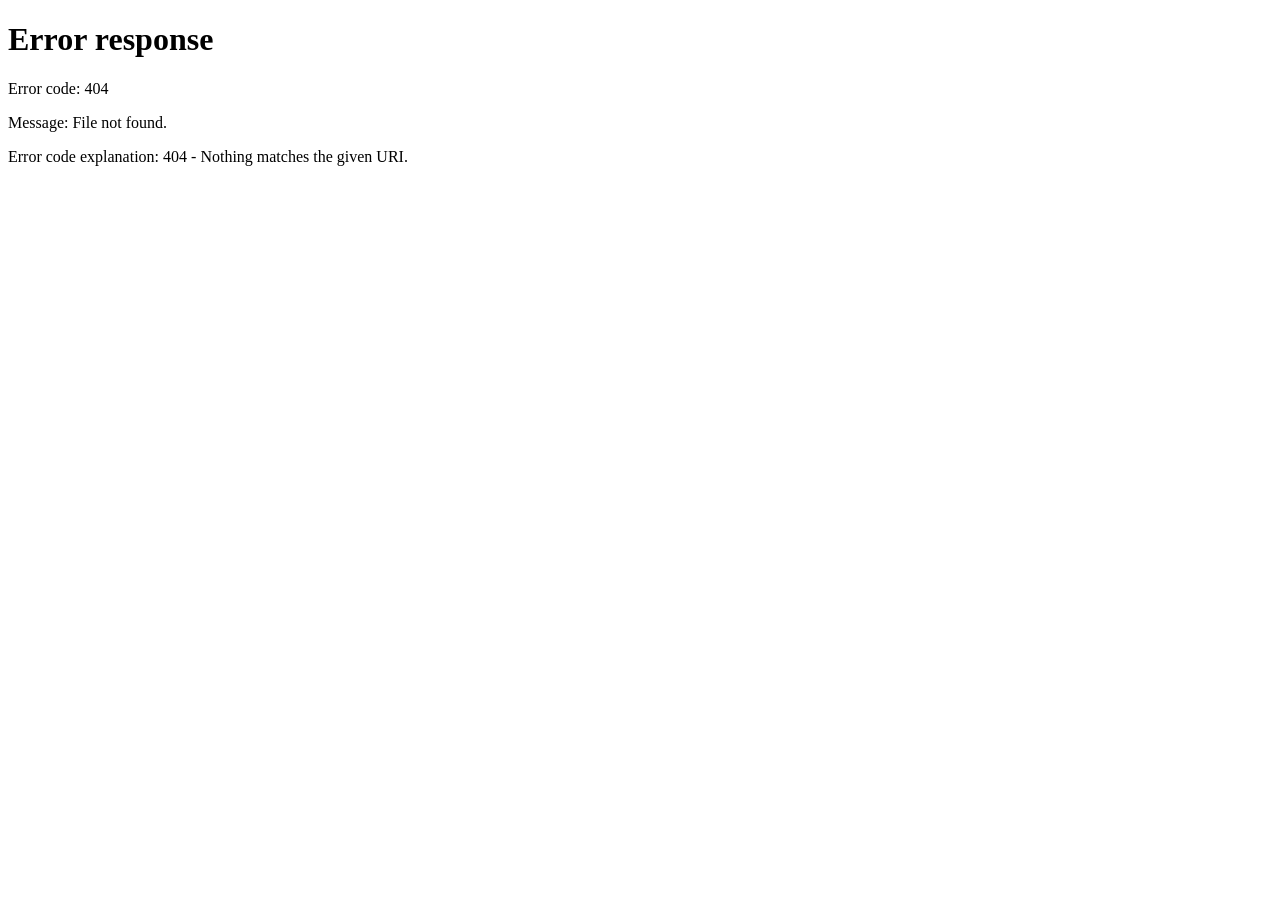
==== delivery.html @ f7ef8d5d "Create delivery.html Délivery complet stable" ====
<!DOCTYPE html>
<html lang="fr">
<head>
<meta charset="UTF-8">
<meta name="viewport" content="width=device-width, initial-scale=1.0">
<title>NVX Dashboard</title>

<style>
body{
    margin:0;
    font-family:Arial, sans-serif;
    background:#0f172a;
    color:white;
}
header{
    display:flex;
    justify-content:space-between;
    align-items:center;
    padding:15px 20px;
    background:#111827;
    border-bottom:1px solid #1f2937;
}
.logo{
    font-weight:bold;
    font-size:20px;
    color:#22c55e;
}
.section{
    background:#1e293b;
    margin:20px;
    padding:20px;
    border-radius:10px;
}
.balance{
    font-size:32px;
    font-weight:bold;
    color:#22c55e;
}
button{
    padding:8px 14px;
    border:none;
    border-radius:6px;
    cursor:pointer;
    margin:5px 0;
}
.green{ background:#22c55e; color:white; }
.red{ background:#ef4444; color:white; }
.blue{ background:#3b82f6; color:white; }
table{
    width:100%;
    border-collapse:collapse;
    margin-top:10px;
}
th,td{
    padding:8px;
    border-bottom:1px solid #334155;
    font-size:14px;
}
canvas{
    width:100%;
    background:#0f172a;
    border-radius:8px;
}
.fade{
    animation:fade 0.4s ease-in-out;
}
@keyframes fade{
    from{opacity:0;}
    to{opacity:1;}
}
</style>
</head>

<body>

<header>
    <div class="logo">NVX</div>
    <div>
        <span id="userIdDisplay"></span>
        <button class="red" onclick="logout()">Déconnexion</button>
    </div>
</header>

<div class="section">
    <h2>Solde Principal</h2>
    <div class="balance" id="balanceDisplay">0 USDT</div>
    <button class="green" onclick="deposit()">➕ Dépôt</button>
    <button class="red" onclick="withdraw()">➖ Retrait</button>
</div>

<div class="section">
    <h2>Parrainage</h2>
    <input type="text" id="refLink" readonly style="width:100%;padding:8px;border-radius:6px;border:none;">
    <button class="blue" onclick="copyRef()">Copier lien</button>
    <p>Total filleuls: <span id="refCount">0</span></p>
    <ul id="refList"></ul>
</div>

<div class="section">
    <h2>Signal Trading</h2>
    <div id="signalBox"></div>
    <button class="green" onclick="executeTrade()">Exécuter trade</button>
</div>

<div class="section">
    <h2>Graphique</h2>
    <canvas id="chart" height="120"></canvas>
</div>

<div class="section">
    <h2>Historique</h2>
    <button class="blue" onclick="toggleHistory()">Voir historique</button>
    <table id="historyTable" style="display:none;">
        <thead>
            <tr>
                <th>Date</th>
                <th>Type</th>
                <th>Montant</th>
                <th>Résultat</th>
            </tr>
        </thead>
        <tbody id="historyBody"></tbody>
    </table>
</div>
<!-- WALLET MODULE -->
<div class="section" id="walletModule">
    <h2>Wallet</h2>

    <div>
        <p>Solde disponible : <strong id="walletAvailable">0 USDT</strong></p>
        <p>Solde bloqué : <strong id="walletLocked">0 USDT</strong></p>
        <p>Gains cumulés : <strong id="walletGains">0 USDT</strong></p>
        <p>Bonus parrainage : <strong id="walletBonus">0 USDT</strong></p>
    </div>

    <div style="margin-top:10px;">
        <button id="walletDepositBtn">➕ Dépôt</button>
        <button id="walletWithdrawBtn">➖ Retrait</button>
        <button id="walletTransferBtn">🔁 Transfert</button>
        <button id="walletBonusBtn">🎁 Bonus</button>
        <button id="walletHistoryBtn">📜 Historique</button>
    </div>

    <div id="walletHistoryContainer" style="display:none;margin-top:15px;">
        <table width="100%">
            <thead>
                <tr>
                    <th>Date</th>
                    <th>Type</th>
                    <th>Montant</th>
                    <th>Statut</th>
                </tr>
            </thead>
            <tbody id="walletHistoryBody"></tbody>
        </table>
    </div>
</div>

<script>

/* ===========================
   🔐 SESSION STABLE DEFINITIVE
=========================== */

// On utilise UNIQUEMENT "session"
const session = localStorage.getItem("session");

if (!session) {
    window.location.replace("login.html");
}

// Compatibilité ancienne version
localStorage.setItem("loggedInUser", session);

const userId = session;

/* ===========================
   📦 INITIALISATION DONNÉES
=========================== */

function initUserData() {

    if (!localStorage.getItem(`user_${userId}_balance`)) {
        localStorage.setItem(`user_${userId}_balance`, 1000);
    }

    if (!localStorage.getItem(`user_${userId}_history`)) {
        localStorage.setItem(`user_${userId}_history`, JSON.stringify([]));
    }

    if (!localStorage.getItem(`user_${userId}_referrals`)) {
        localStorage.setItem(`user_${userId}_referrals`, JSON.stringify([]));
    }

    if (!localStorage.getItem(`user_${userId}_wallet`)) {
        localStorage.setItem(`user_${userId}_wallet`, JSON.stringify({
            available:1000,
            locked:0,
            gains:0,
            bonus:0
        }));
    }
}

initUserData();

/* ===========================
   HEADER
=========================== */

document.getElementById("userIdDisplay").textContent = userId;

/* ===========================
   💰 SOLDE PRINCIPAL
=========================== */

const balanceEl = document.getElementById("balanceDisplay");

function getBalance(){
    return parseFloat(localStorage.getItem(`user_${userId}_balance`));
}

function setBalance(value){
    localStorage.setItem(`user_${userId}_balance`, value);
    balanceEl.textContent = value.toFixed(2)+" USDT";
}

setBalance(getBalance());

function deposit(){
    let balance = getBalance();
    balance += 100;
    setBalance(balance);
    addHistory("Dépôt",100,"+");
}

function withdraw(){
    let balance = getBalance();
    if(balance>=50){
        balance -= 50;
        setBalance(balance);
        addHistory("Retrait",50,"-");
    }
}

/* ===========================
   📜 HISTORIQUE GLOBAL
=========================== */

function addHistory(type, amount, result){

    let history = JSON.parse(localStorage.getItem(`user_${userId}_history`));

    history.unshift({
        date:new Date().toLocaleString(),
        type,
        amount,
        result
    });

    localStorage.setItem(`user_${userId}_history`, JSON.stringify(history));
    loadHistory();
}

function loadHistory(){

    const body = document.getElementById("historyBody");
    body.innerHTML="";

    let history = JSON.parse(localStorage.getItem(`user_${userId}_history`));

    history.forEach(h=>{
        body.innerHTML+=`
        <tr>
            <td>${h.date}</td>
            <td>${h.type}</td>
            <td>${h.amount}</td>
            <td>${h.result}</td>
        </tr>`;
    });
}

loadHistory();

function toggleHistory(){
    const table = document.getElementById("historyTable");
    table.style.display = table.style.display==="none"?"table":"none";
}

/* ===========================
   👥 PARRAINAGE
=========================== */

function loadReferrals(){

    let refs = JSON.parse(localStorage.getItem(`user_${userId}_referrals`));
    const list = document.getElementById("refList");

    list.innerHTML="";
    refs.forEach(r=>{
        list.innerHTML+=`<li>${r}</li>`;
    });

    document.getElementById("refCount").textContent = refs.length;

    document.getElementById("refLink").value =
        window.location.origin+"/register.html?ref="+userId;
}

function copyRef(){
    const input = document.getElementById("refLink");
    input.select();
    document.execCommand("copy");
}

loadReferrals();

/* ===========================
   📈 SIGNALS AUTO (VIVANT)
=========================== */

function generateSignal(){

    const pairs=["BTC/USDT","ETH/USDT"];
    const types=["BUY","SELL"];

    const pair=pairs[Math.floor(Math.random()*2)];
    const type=types[Math.floor(Math.random()*2)];
    const price=(Math.random()*50000).toFixed(2);

    document.getElementById("signalBox").innerHTML=`
        Pair: ${pair}<br>
        Type: ${type}<br>
        Prix: ${price}<br>
        Heure: ${new Date().toLocaleTimeString()}
    `;
}

setInterval(generateSignal,5000);
generateSignal();

/* ===========================
   📊 GRAPH DYNAMIQUE
=========================== */

const canvas=document.getElementById("chart");
const ctx=canvas.getContext("2d");

let prices=[];
for(let i=0;i<50;i++){
    prices.push(30000+Math.random()*1000);
}

function drawChart(){

    ctx.clearRect(0,0,canvas.width,canvas.height);

    ctx.beginPath();
    ctx.moveTo(0,canvas.height-prices[0]/100);

    for(let i=1;i<prices.length;i++){
        ctx.lineTo(i*6,canvas.height-prices[i]/100);
    }

    ctx.strokeStyle="#22c55e";
    ctx.stroke();
}

function updatePrice(){
    prices.shift();
    prices.push(prices[prices.length-1]+(Math.random()-0.5)*200);
    drawChart();
}

setInterval(updatePrice,1000);
drawChart();

/* ===========================
   🏦 WALLET MODULE STABLE
=========================== */

function getWallet(){
    return JSON.parse(localStorage.getItem(`user_${userId}_wallet`));
}

function saveWallet(w){
    localStorage.setItem(`user_${userId}_wallet`,JSON.stringify(w));
    renderWallet();
}

function renderWallet(){

    const w=getWallet();

    document.getElementById("walletAvailable").textContent=w.available.toFixed(2)+" USDT";
    document.getElementById("walletLocked").textContent=w.locked.toFixed(2)+" USDT";
    document.getElementById("walletGains").textContent=w.gains.toFixed(2)+" USDT";
    document.getElementById("walletBonus").textContent=w.bonus.toFixed(2)+" USDT";
}

renderWallet();

/* Gains automatiques */
setInterval(()=>{
    let w=getWallet();
    w.gains+=0.05;
    saveWallet(w);
},4000);

/* ===========================
   🔓 LOGOUT PROPRE
=========================== */

function logout(){
    localStorage.removeItem("session");
    localStorage.removeItem("loggedInUser");
    window.location.replace("login.html");
}

</script>

</body>
          </html>
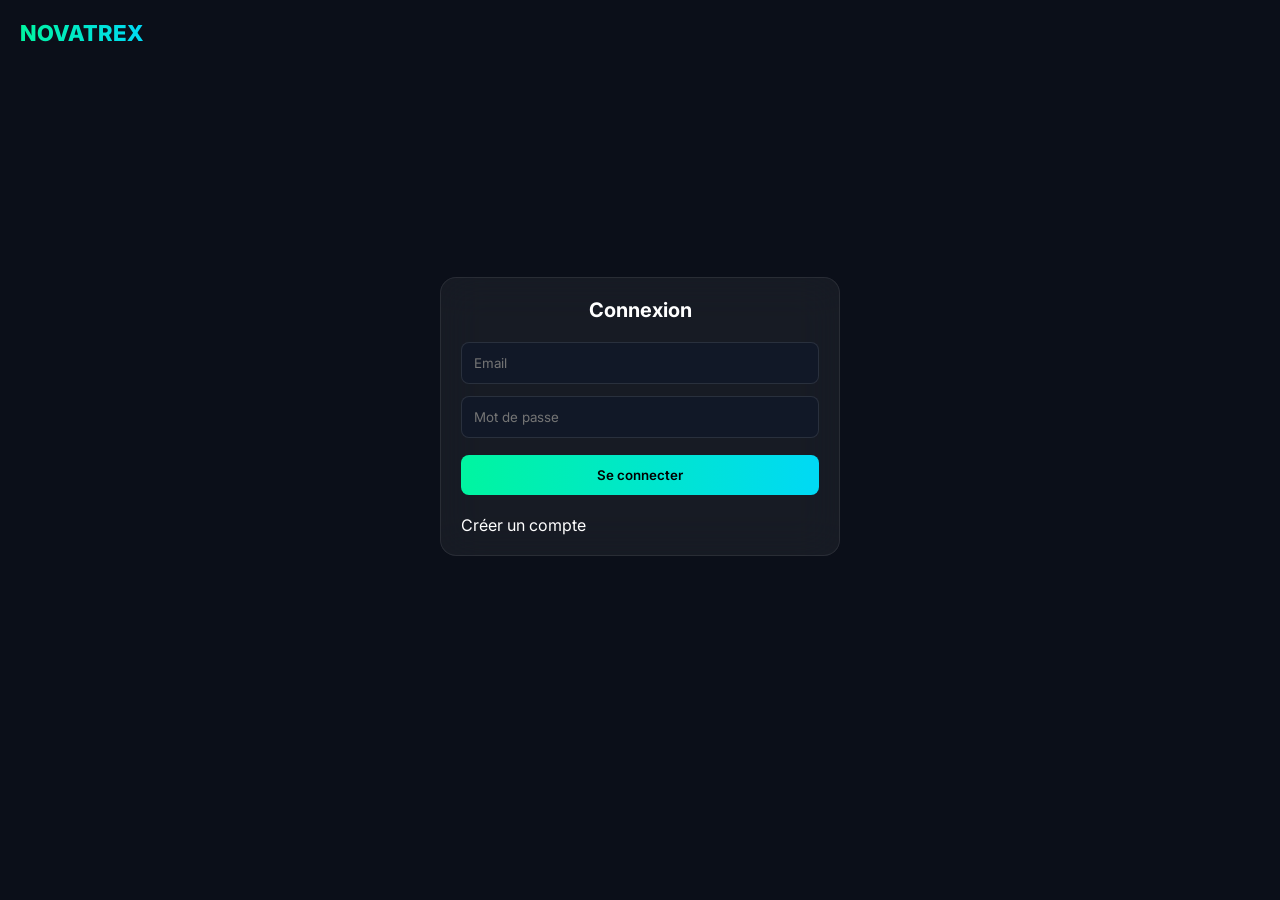
==== commit 83e0b942: "Update delivery.html Petite modification de fichier delivery.html" ====
--- a/delivery.html
+++ b/delivery.html
@@ -414,7 +414,7 @@
 function logout(){
     localStorage.removeItem("session");
     localStorage.removeItem("loggedInUser");
-    window.location.replace("login.html");
+    window.location.replace("delivery.html");
 }
 
 </script>
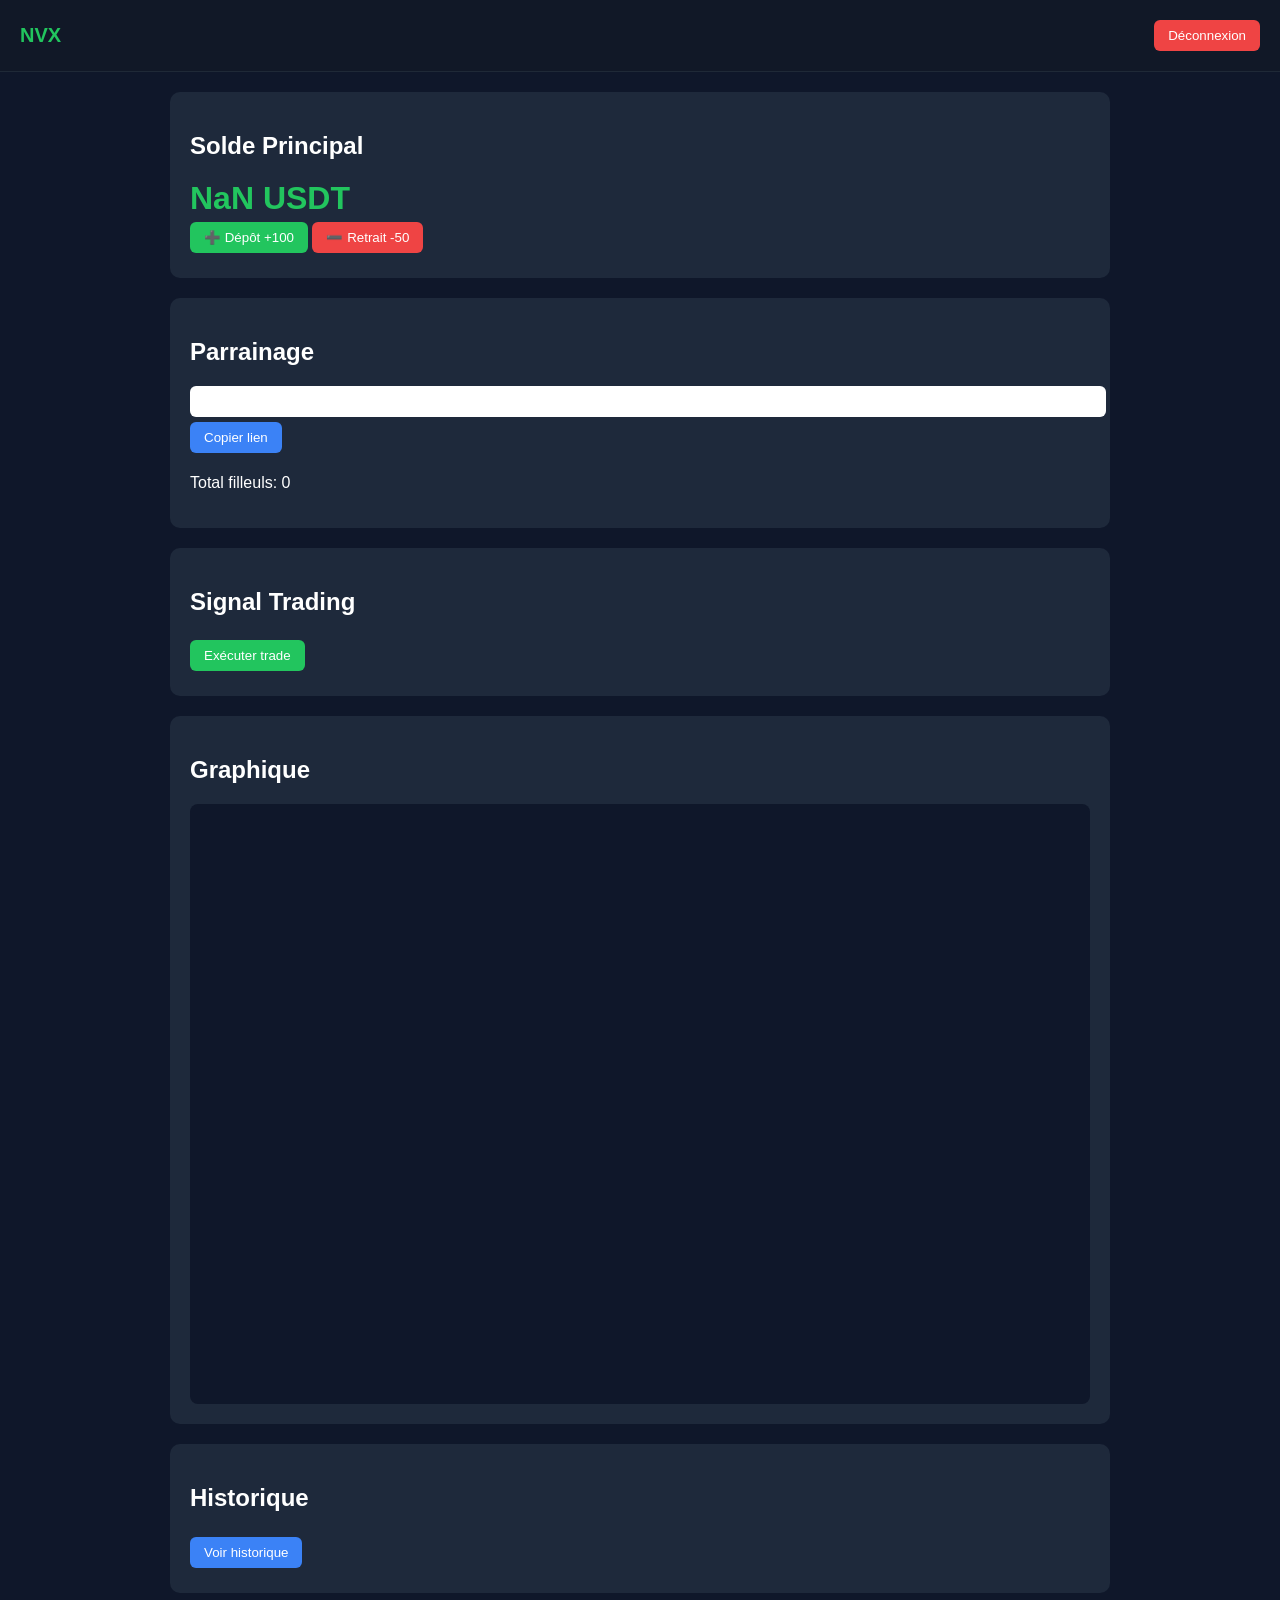
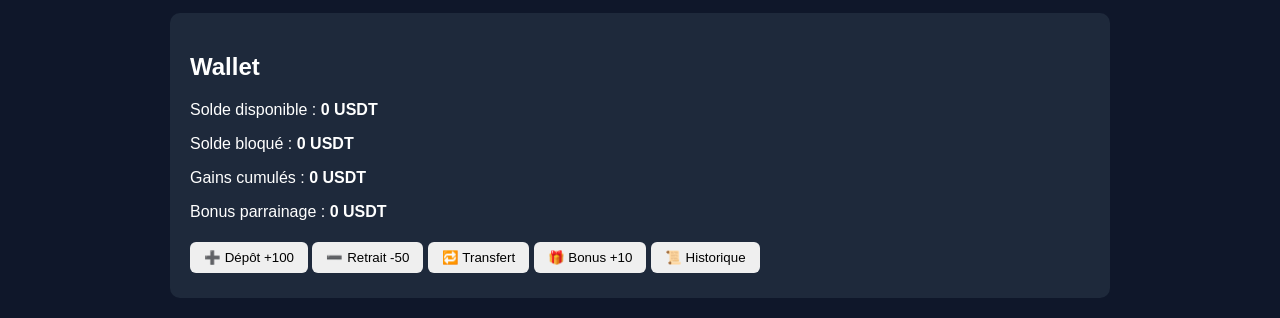
==== commit df2f168e: "Update delivery.html Modification de fichier  delivery.html" ====
--- a/delivery.html
+++ b/delivery.html
@@ -4,13 +4,14 @@
 <meta charset="UTF-8">
 <meta name="viewport" content="width=device-width, initial-scale=1.0">
 <title>NVX Dashboard</title>
-
 <style>
 body{
     margin:0;
     font-family:Arial, sans-serif;
     background:#0f172a;
     color:white;
+    overflow-y:auto; 
+    min-height:100vh;
 }
 header{
     display:flex;
@@ -19,6 +20,9 @@
     padding:15px 20px;
     background:#111827;
     border-bottom:1px solid #1f2937;
+    position:sticky;
+    top:0;
+    z-index:100;
 }
 .logo{
     font-weight:bold;
@@ -27,9 +31,10 @@
 }
 .section{
     background:#1e293b;
-    margin:20px;
+    margin:20px auto;
     padding:20px;
     border-radius:10px;
+    max-width:900px;
 }
 .balance{
     font-size:32px;
@@ -60,6 +65,7 @@
     width:100%;
     background:#0f172a;
     border-radius:8px;
+    display:block;
 }
 .fade{
     animation:fade 0.4s ease-in-out;
@@ -68,9 +74,13 @@
     from{opacity:0;}
     to{opacity:1;}
 }
+.auth-message{ display:none; margin:5px 0; font-weight:bold; }
+.auth-success{ color:#22c55e; }
+.auth-error{ color:#ef4444; }
+.auth-spinner{ display:none; margin-left:5px; width:14px; height:14px; border:2px solid #fff; border-top:2px solid transparent; border-radius:50%; animation:spin 1s linear infinite; }
+@keyframes spin{ from{transform:rotate(0deg);} to{transform:rotate(360deg);} }
 </style>
 </head>
-
 <body>
 
 <header>
@@ -84,8 +94,8 @@
 <div class="section">
     <h2>Solde Principal</h2>
     <div class="balance" id="balanceDisplay">0 USDT</div>
-    <button class="green" onclick="deposit()">➕ Dépôt</button>
-    <button class="red" onclick="withdraw()">➖ Retrait</button>
+    <button class="green" onclick="deposit()">➕ Dépôt +100</button>
+    <button class="red" onclick="withdraw()">➖ Retrait -50</button>
 </div>
 
 <div class="section">
@@ -104,7 +114,7 @@
 
 <div class="section">
     <h2>Graphique</h2>
-    <canvas id="chart" height="120"></canvas>
+    <canvas id="chart" height="200"></canvas>
 </div>
 
 <div class="section">
@@ -122,7 +132,7 @@
         <tbody id="historyBody"></tbody>
     </table>
 </div>
-<!-- WALLET MODULE -->
+
 <div class="section" id="walletModule">
     <h2>Wallet</h2>
 
@@ -134,10 +144,10 @@
     </div>
 
     <div style="margin-top:10px;">
-        <button id="walletDepositBtn">➕ Dépôt</button>
-        <button id="walletWithdrawBtn">➖ Retrait</button>
+        <button id="walletDepositBtn">➕ Dépôt +100</button>
+        <button id="walletWithdrawBtn">➖ Retrait -50</button>
         <button id="walletTransferBtn">🔁 Transfert</button>
-        <button id="walletBonusBtn">🎁 Bonus</button>
+        <button id="walletBonusBtn">🎁 Bonus +10</button>
         <button id="walletHistoryBtn">📜 Historique</button>
     </div>
 
@@ -157,267 +167,154 @@
 </div>
 
 <script>
-
-/* ===========================
-   🔐 SESSION STABLE DEFINITIVE
-=========================== */
-
-// On utilise UNIQUEMENT "session"
-const session = localStorage.getItem("session");
-
-if (!session) {
-    window.location.replace("login.html");
-}
-
-// Compatibilité ancienne version
-localStorage.setItem("loggedInUser", session);
-
-const userId = session;
-
-/* ===========================
-   📦 INITIALISATION DONNÉES
-=========================== */
-
-function initUserData() {
-
-    if (!localStorage.getItem(`user_${userId}_balance`)) {
-        localStorage.setItem(`user_${userId}_balance`, 1000);
+/* ===== AUTH SYSTEM ===== */
+const AUTH_USERS="auth_users";
+const AUTH_SESSION="auth_session";
+
+/* SESSION CHECK */
+const session = JSON.parse(localStorage.getItem(AUTH_SESSION));
+if(!session){
+    // pas connecté → rester sur login/register
+} else {
+    // connecté → aller directement au dashboard
+    document.getElementById("userIdDisplay").textContent=session.email;
+}
+
+/* AUTH FUNCTIONS */
+function authShowMessage(elementId,message,type){
+    const el=document.getElementById(elementId);
+    if(!el) return;
+    el.className="auth-message";
+    el.classList.add(type==="success"?"auth-success":"auth-error");
+    el.innerText=message;
+    el.style.display="block";
+    setTimeout(()=>{ el.style.opacity="1"; },10);
+}
+function authToggleLoading(button,loading){
+    const spinner=button.querySelector(".auth-spinner");
+    const text=button.querySelector(".auth-btn-text");
+    if(loading){
+        button.disabled=true;
+        if(spinner) spinner.style.display="inline-block";
+        if(text) text.style.opacity="0.7";
+    } else {
+        button.disabled=false;
+        if(spinner) spinner.style.display="none";
+        if(text) text.style.opacity="1";
     }
-
-    if (!localStorage.getItem(`user_${userId}_history`)) {
-        localStorage.setItem(`user_${userId}_history`, JSON.stringify([]));
-    }
-
-    if (!localStorage.getItem(`user_${userId}_referrals`)) {
-        localStorage.setItem(`user_${userId}_referrals`, JSON.stringify([]));
-    }
-
-    if (!localStorage.getItem(`user_${userId}_wallet`)) {
-        localStorage.setItem(`user_${userId}_wallet`, JSON.stringify({
-            available:1000,
-            locked:0,
-            gains:0,
-            bonus:0
-        }));
-    }
-}
-
+}
+function authRegister(){
+    const email=document.getElementById("authRegisterEmail").value.trim();
+    const password=document.getElementById("authRegisterPassword").value.trim();
+    const button=document.getElementById("authRegisterBtn");
+    if(!email||!password){ authShowMessage("authRegisterMessage","Tous les champs sont requis","error"); return; }
+    let users=JSON.parse(localStorage.getItem(AUTH_USERS))||[];
+    if(users.find(u=>u.email===email)){ authShowMessage("authRegisterMessage","Email déjà existant","error"); return; }
+    authToggleLoading(button,true);
+    setTimeout(()=>{
+        users.push({email,password});
+        localStorage.setItem(AUTH_USERS,JSON.stringify(users));
+        localStorage.setItem(AUTH_SESSION,JSON.stringify({email,password}));
+        authToggleLoading(button,false);
+        authShowMessage("authRegisterMessage","Compte créé avec succès","success");
+        setTimeout(()=>{ window.location.href="delivery.html"; },1200);
+    },1500);
+}
+function authLogin(){
+    const email=document.getElementById("authLoginEmail").value.trim();
+    const password=document.getElementById("authLoginPassword").value.trim();
+    const button=document.getElementById("authLoginBtn");
+    if(!email||!password){ authShowMessage("authLoginMessage","Tous les champs sont requis","error"); return; }
+    let users=JSON.parse(localStorage.getItem(AUTH_USERS))||[];
+    let user=users.find(u=>u.email===email && u.password===password);
+    if(!user){ authShowMessage("authLoginMessage","Identifiants incorrects","error"); return; }
+    authToggleLoading(button,true);
+    setTimeout(()=>{
+        localStorage.setItem(AUTH_SESSION,JSON.stringify(user));
+        authToggleLoading(button,false);
+        authShowMessage("authLoginMessage","Connexion réussie","success");
+        setTimeout(()=>{ window.location.href="delivery.html"; },1200);
+    },1500);
+}
+
+/* ===== DASHBOARD NVX ===== */
+const userId=session?session.email:null;
+
+function initUserData(){
+    if(!userId) return;
+    if(!localStorage.getItem(`user_${userId}_balance`)) localStorage.setItem(`user_${userId}_balance`,"1000");
+    if(!localStorage.getItem(`user_${userId}_history`)) localStorage.setItem(`user_${userId}_history`,JSON.stringify([]));
+    if(!localStorage.getItem(`user_${userId}_referrals`)) localStorage.setItem(`user_${userId}_referrals`,JSON.stringify([]));
+    if(!localStorage.getItem(`user_${userId}_wallet`)) localStorage.setItem(`user_${userId}_wallet`,JSON.stringify({available:1000,locked:0,gains:0,bonus:0}));
+}
 initUserData();
 
-/* ===========================
-   HEADER
-=========================== */
-
-document.getElementById("userIdDisplay").textContent = userId;
-
-/* ===========================
-   💰 SOLDE PRINCIPAL
-=========================== */
-
-const balanceEl = document.getElementById("balanceDisplay");
-
-function getBalance(){
-    return parseFloat(localStorage.getItem(`user_${userId}_balance`));
-}
-
-function setBalance(value){
-    localStorage.setItem(`user_${userId}_balance`, value);
-    balanceEl.textContent = value.toFixed(2)+" USDT";
-}
-
+document.getElementById("userIdDisplay").textContent=userId;
+
+const balanceEl=document.getElementById("balanceDisplay");
+function getBalance(){ return parseFloat(localStorage.getItem(`user_${userId}_balance`)); }
+function setBalance(value){ localStorage.setItem(`user_${userId}_balance`,value); balanceEl.textContent=value.toFixed(2)+" USDT"; }
 setBalance(getBalance());
 
-function deposit(){
-    let balance = getBalance();
-    balance += 100;
-    setBalance(balance);
-    addHistory("Dépôt",100,"+");
-}
-
-function withdraw(){
-    let balance = getBalance();
-    if(balance>=50){
-        balance -= 50;
-        setBalance(balance);
-        addHistory("Retrait",50,"-");
-    }
-}
-
-/* ===========================
-   📜 HISTORIQUE GLOBAL
-=========================== */
-
-function addHistory(type, amount, result){
-
-    let history = JSON.parse(localStorage.getItem(`user_${userId}_history`));
-
-    history.unshift({
-        date:new Date().toLocaleString(),
-        type,
-        amount,
-        result
-    });
-
-    localStorage.setItem(`user_${userId}_history`, JSON.stringify(history));
+function deposit(){ let b=getBalance(); b+=100; setBalance(b); addHistory("Dépôt",100,"+"); }
+function withdraw(){ let b=getBalance(); if(b>=50){ b-=50; setBalance(b); addHistory("Retrait",50,"-"); } }
+
+function addHistory(type,amount,result){
+    let h=JSON.parse(localStorage.getItem(`user_${userId}_history`));
+    h.unshift({date:new Date().toLocaleString(),type,amount,result});
+    localStorage.setItem(`user_${userId}_history`,JSON.stringify(h));
     loadHistory();
 }
-
 function loadHistory(){
-
-    const body = document.getElementById("historyBody");
-    body.innerHTML="";
-
-    let history = JSON.parse(localStorage.getItem(`user_${userId}_history`));
-
-    history.forEach(h=>{
-        body.innerHTML+=`
-        <tr>
-            <td>${h.date}</td>
-            <td>${h.type}</td>
-            <td>${h.amount}</td>
-            <td>${h.result}</td>
-        </tr>`;
-    });
-}
-
+    const body=document.getElementById("historyBody"); body.innerHTML="";
+    let h=JSON.parse(localStorage.getItem(`user_${userId}_history`));
+    h.forEach(e=>{ body.innerHTML+=`<tr><td>${e.date}</td><td>${e.type}</td><td>${e.amount}</td><td>${e.result}</td></tr>`; });
+}
 loadHistory();
-
-function toggleHistory(){
-    const table = document.getElementById("historyTable");
-    table.style.display = table.style.display==="none"?"table":"none";
-}
-
-/* ===========================
-   👥 PARRAINAGE
-=========================== */
+function toggleHistory(){ const t=document.getElementById("historyTable"); t.style.display=t.style.display==="none"?"table":"none"; }
 
 function loadReferrals(){
-
-    let refs = JSON.parse(localStorage.getItem(`user_${userId}_referrals`));
-    const list = document.getElementById("refList");
-
-    list.innerHTML="";
-    refs.forEach(r=>{
-        list.innerHTML+=`<li>${r}</li>`;
-    });
-
-    document.getElementById("refCount").textContent = refs.length;
-
-    document.getElementById("refLink").value =
-        window.location.origin+"/register.html?ref="+userId;
-}
-
-function copyRef(){
-    const input = document.getElementById("refLink");
-    input.select();
-    document.execCommand("copy");
-}
-
+    let refs=JSON.parse(localStorage.getItem(`user_${userId}_referrals`));
+    const list=document.getElementById("refList"); list.innerHTML="";
+    refs.forEach(r=>{ list.innerHTML+=`<li>${r}</li>`; });
+    document.getElementById("refCount").textContent=refs.length;
+    document.getElementById("refLink").value=window.location.origin+"/register.html?ref="+userId;
+}
+function copyRef(){ const input=document.getElementById("refLink"); if(navigator.clipboard){ navigator.clipboard.writeText(input.value); } else { input.select(); document.execCommand("copy"); } }
 loadReferrals();
 
-/* ===========================
-   📈 SIGNALS AUTO (VIVANT)
-=========================== */
-
 function generateSignal(){
-
-    const pairs=["BTC/USDT","ETH/USDT"];
-    const types=["BUY","SELL"];
-
-    const pair=pairs[Math.floor(Math.random()*2)];
-    const type=types[Math.floor(Math.random()*2)];
+    const p=["BTC/USDT","ETH/USDT"], t=["BUY","SELL"];
+    const pair=p[Math.floor(Math.random()*2)];
+    const type=t[Math.floor(Math.random()*2)];
     const price=(Math.random()*50000).toFixed(2);
-
-    document.getElementById("signalBox").innerHTML=`
-        Pair: ${pair}<br>
-        Type: ${type}<br>
-        Prix: ${price}<br>
-        Heure: ${new Date().toLocaleTimeString()}
-    `;
-}
-
+    document.getElementById("signalBox").innerHTML=`Pair: ${pair}<br>Type: ${type}<br>Prix: ${price}<br>Heure: ${new Date().toLocaleTimeString()}`;
+}
 setInterval(generateSignal,5000);
 generateSignal();
 
-/* ===========================
-   📊 GRAPH DYNAMIQUE
-=========================== */
-
 const canvas=document.getElementById("chart");
+canvas.width=canvas.offsetWidth; canvas.height=canvas.offsetHeight;
 const ctx=canvas.getContext("2d");
-
-let prices=[];
-for(let i=0;i<50;i++){
-    prices.push(30000+Math.random()*1000);
-}
-
-function drawChart(){
-
-    ctx.clearRect(0,0,canvas.width,canvas.height);
-
-    ctx.beginPath();
-    ctx.moveTo(0,canvas.height-prices[0]/100);
-
-    for(let i=1;i<prices.length;i++){
-        ctx.lineTo(i*6,canvas.height-prices[i]/100);
-    }
-
-    ctx.strokeStyle="#22c55e";
-    ctx.stroke();
-}
-
-function updatePrice(){
-    prices.shift();
-    prices.push(prices[prices.length-1]+(Math.random()-0.5)*200);
-    drawChart();
-}
-
-setInterval(updatePrice,1000);
-drawChart();
-
-/* ===========================
-   🏦 WALLET MODULE STABLE
-=========================== */
-
-function getWallet(){
-    return JSON.parse(localStorage.getItem(`user_${userId}_wallet`));
-}
-
-function saveWallet(w){
-    localStorage.setItem(`user_${userId}_wallet`,JSON.stringify(w));
-    renderWallet();
-}
-
-function renderWallet(){
-
-    const w=getWallet();
-
-    document.getElementById("walletAvailable").textContent=w.available.toFixed(2)+" USDT";
-    document.getElementById("walletLocked").textContent=w.locked.toFixed(2)+" USDT";
-    document.getElementById("walletGains").textContent=w.gains.toFixed(2)+" USDT";
-    document.getElementById("walletBonus").textContent=w.bonus.toFixed(2)+" USDT";
-}
-
+let prices=[]; for(let i=0;i<50;i++){ prices.push(30000+Math.random()*1000); }
+function drawChart(){ ctx.clearRect(0,0,canvas.width,canvas.height); ctx.beginPath(); ctx.moveTo(0,canvas.height-prices[0]/100); for(let i=1;i<prices.length;i++){ ctx.lineTo(i*6,canvas.height-prices[i]/100); } ctx.strokeStyle="#22c55e"; ctx.stroke(); }
+function updatePrice(){ prices.shift(); prices.push(prices[prices.length-1]+(Math.random()-0.5)*200); drawChart(); }
+setInterval(updatePrice,1000); drawChart();
+
+function getWallet(){ return JSON.parse(localStorage.getItem(`user_${userId}_wallet`)); }
+function saveWallet(w){ localStorage.setItem(`user_${userId}_wallet`,JSON.stringify(w)); renderWallet(); }
+function renderWallet(){ const w=getWallet(); document.getElementById("walletAvailable").textContent=w.available.toFixed(2)+" USDT"; document.getElementById("walletLocked").textContent=w.locked.toFixed(2)+" USDT"; document.getElementById("walletGains").textContent=w.gains.toFixed(2)+" USDT"; document.getElementById("walletBonus").textContent=w.bonus.toFixed(2)+" USDT"; }
 renderWallet();
 
-/* Gains automatiques */
-setInterval(()=>{
-    let w=getWallet();
-    w.gains+=0.05;
-    saveWallet(w);
-},4000);
-
-/* ===========================
-   🔓 LOGOUT PROPRE
-=========================== */
-
-function logout(){
-    localStorage.removeItem("session");
-    localStorage.removeItem("loggedInUser");
-    window.location.replace("delivery.html");
-}
-
+document.getElementById("walletDepositBtn").onclick=()=>{ let w=getWallet(); w.available+=100; saveWallet(w); };
+document.getElementById("walletWithdrawBtn").onclick=()=>{ let w=getWallet(); if(w.available>=50){ w.available-=50; saveWallet(w); } };
+document.getElementById("walletTransferBtn").onclick=()=>{ alert("Transfert à implémenter"); };
+document.getElementById("walletBonusBtn").onclick=()=>{ let w=getWallet(); w.bonus+=10; saveWallet(w); };
+document.getElementById("walletHistoryBtn").onclick=()=>{ const c=document.getElementById("walletHistoryContainer"); c.style.display=c.style.display==="none"?"block":"none"; };
+
+setInterval(()=>{ let w=getWallet(); w.gains+=0.05; saveWallet(w); },4000);
+
+function logout(){ localStorage.removeItem(AUTH_SESSION); window.location.href="login.html"; }
 </script>
-
 </body>
-          </html>
+</html>
